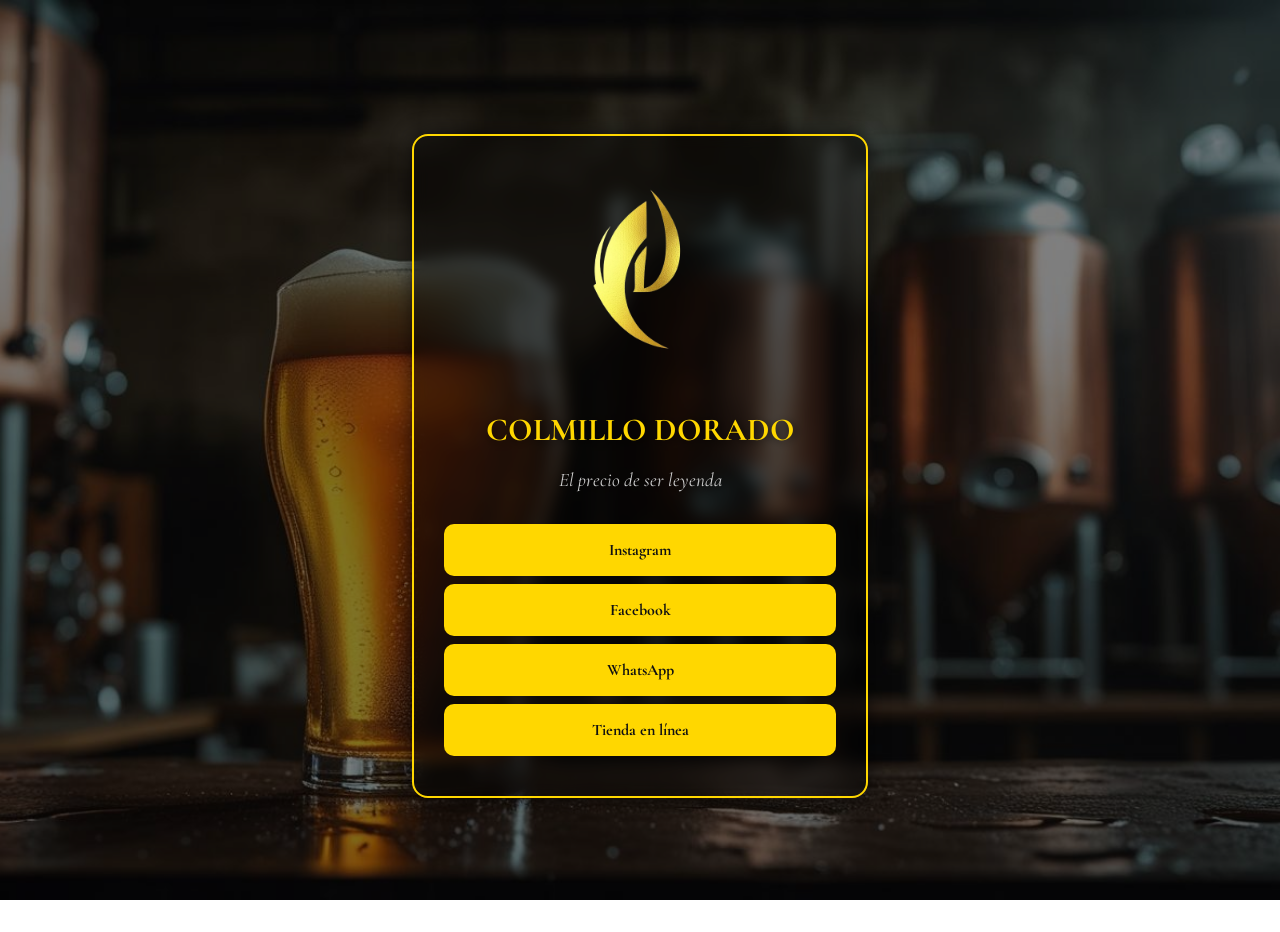
==== index.html @ a3a248d6 "Add files via upload" ====
<!DOCTYPE html>
<html lang="es">
<head>
  <meta charset="UTF-8" />
  <meta name="viewport" content="width=device-width, initial-scale=1.0" />
  <title>Colmillo Dorado</title>

  <!-- IMPORTACIÓN DE FUENTE -->
  <link href="https://fonts.googleapis.com/css2?family=Cormorant+Garamond:wght@700&display=swap" rel="stylesheet" />

  <style>
    body {
      margin: 0;
      font-family: 'Cormorant Garamond', serif;
      color: #fff;
      text-align: center;
      padding: 1rem;
      background: url('/imagenes/vaso3.jpg') no-repeat center center fixed;
      background-size: cover;
      position: relative;
    }

    /* Capa oscura encima del fondo */
    body::before {
      content: "";
      position: fixed;
      top: 0;
      left: 0;
      height: 100%;
      width: 100%;
      background-color: rgba(0, 0, 0, 0.5); /* Ajusta el nivel de oscuridad aquí */
      z-index: 0;
    }

    .container {
      position: relative;
      z-index: 1;
      min-height: 100vh;
      display: flex;
      flex-direction: column;
      justify-content: center;
      align-items: center;
    }

    .card {
      background: rgba(0, 0, 0, 0.4);
      backdrop-filter: blur(8px);
      border: 2px solid gold;
      border-radius: 16px;
      padding: 2rem 1rem;
      max-width: 420px;
      width: 100%;
      box-shadow: 0 0 20px rgba(0, 0, 0, 0.6);
    }

    .logo {
      max-width: 200px;
      margin: 0.5rem auto;
    }

    h1 {
      font-size: 2.0rem;
      margin-bottom: 0.2rem;
      color: gold;
      letter-spacing: 0px;
      text-shadow: 2px 2px 8px rgba(0, 0, 0, 0.7);
    }

    p {
      color: #ccc;
      margin-bottom: 2rem;
      font-style: italic;
      font-size: 1.2rem;
      text-shadow: 1px 1px 6px rgba(0, 0, 0, 0.6);
    }

    .link-btn {
      display: block;
      background: gold;
      color: #111;
      padding: 1rem;
      margin: 0.5rem auto;
      width: 90%;
      max-width: 360px;
      border-radius: 10px;
      text-decoration: none;
      font-weight: bold;
      transition: background 0.3s;
    }

    .link-btn:hover {
      background: #322e1b;
      color: #ccc;
    }
  </style>
</head>
<body>
  <div class="container">
    <div class="card">
      <img src="imagenes/logoSFondo.png" alt="Colmillo Dorado" class="logo" />
      <h1>COLMILLO DORADO</h1>
      <p>El precio de ser leyenda</p>

      <a href="https://www.instagram.com/colmillo_dorado" class="link-btn" target="_blank">Instagram</a>
      <a href="https://www.facebook.com/colmillo_dorado" class="link-btn" target="_blank">Facebook</a>
      <a href="https://wa.me/5210000000000" class="link-btn" target="_blank">WhatsApp</a>
      <a href="https://tienda.colmillodorado.com" class="link-btn" target="_blank">Tienda en línea</a>
    </div>
  </div>
</body>
</html>
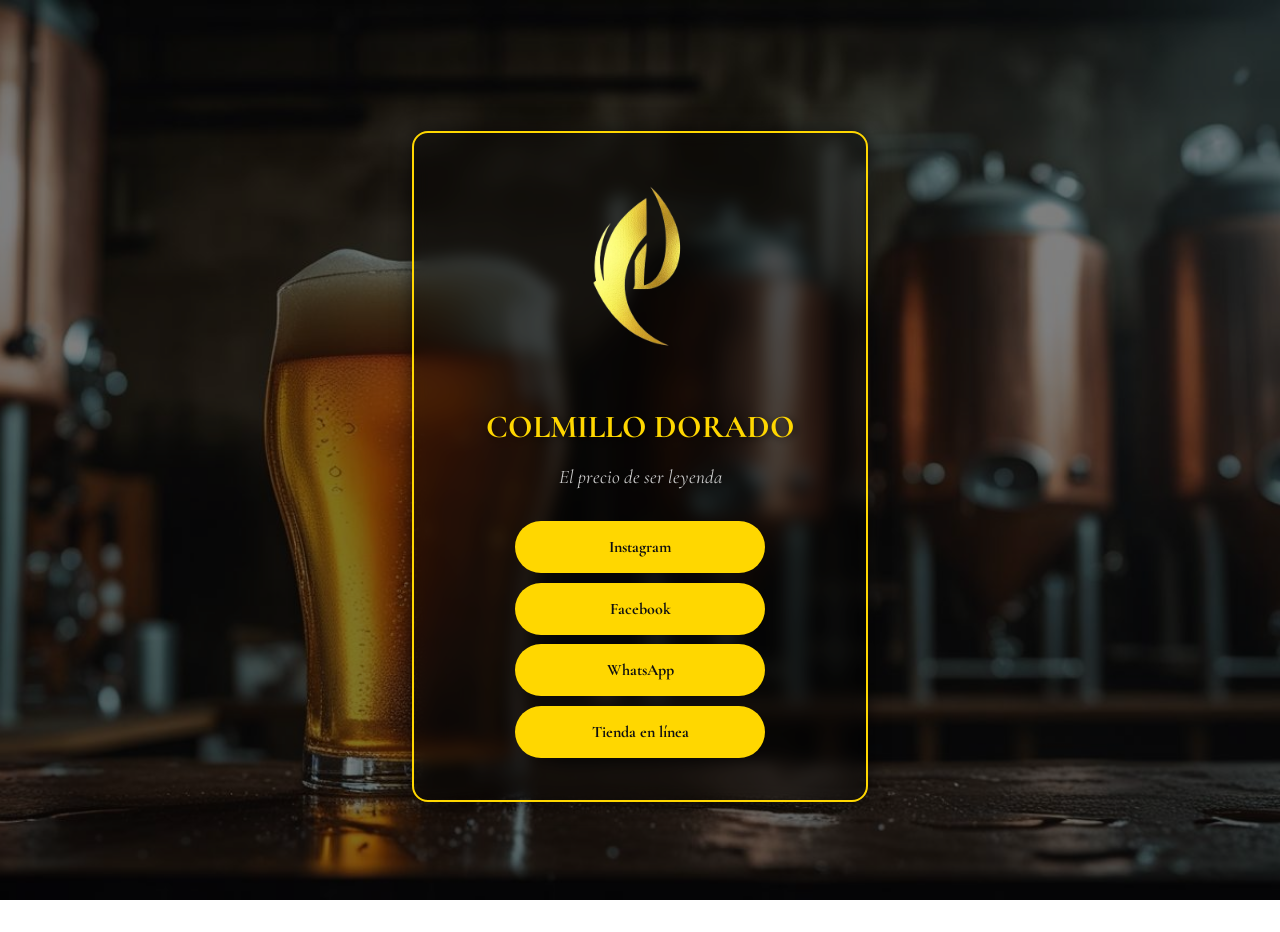
==== commit 794d8962: "Update index.html" ====
--- a/index.html
+++ b/index.html
@@ -7,6 +7,7 @@
 
   <!-- IMPORTACIÓN DE FUENTE -->
   <link href="https://fonts.googleapis.com/css2?family=Cormorant+Garamond:wght@700&display=swap" rel="stylesheet" />
+  <meta name="viewport" content="width=device-width, initial-scale=1, maximum-scale=1, user-scalable=no" />
 
   <style>
     body {
@@ -15,9 +16,10 @@
       color: #fff;
       text-align: center;
       padding: 1rem;
-      background: url('/imagenes/vaso3.jpg') no-repeat center center fixed;
+      background: url('imagenes/vaso3.jpg') no-repeat center center fixed;
       background-size: cover;
       position: relative;
+      box-sizing: border-box;
     }
 
     /* Capa oscura encima del fondo */
@@ -79,19 +81,39 @@
       background: gold;
       color: #111;
       padding: 1rem;
-      margin: 0.5rem auto;
-      width: 90%;
-      max-width: 360px;
-      border-radius: 10px;
+      margin: 0.6rem auto;
+      width: calc(100% - 2rem);
+      max-width: 250px;
+      border-radius: 90px;
       text-decoration: none;
       font-weight: bold;
       transition: background 0.3s;
+       box-sizing: border-box;
     }
 
     .link-btn:hover {
       background: #322e1b;
       color: #ccc;
     }
+    @media (max-width: 480px) {
+  .link-btn {
+    font-size: 0.95rem;
+    padding: 0.8rem;
+    max-width: 280px;
+  }
+
+  .logo {
+    max-width: 160px;
+  }
+
+  h1 {
+    font-size: 1.6rem;
+  }
+
+  p {
+    font-size: 1rem;
+  }
+}
   </style>
 </head>
 <body>
@@ -101,9 +123,9 @@
       <h1>COLMILLO DORADO</h1>
       <p>El precio de ser leyenda</p>
 
-      <a href="https://www.instagram.com/colmillo_dorado" class="link-btn" target="_blank">Instagram</a>
-      <a href="https://www.facebook.com/colmillo_dorado" class="link-btn" target="_blank">Facebook</a>
-      <a href="https://wa.me/5210000000000" class="link-btn" target="_blank">WhatsApp</a>
+      <a href="https://www.instagram.com/colmillo.dorado?igsh=ZmxvbGEyYnc3cTBv" class="link-btn" target="_blank">Instagram</a>
+      <a href="https://www.facebook.com/share/1B5HitmZrV/" class="link-btn" target="_blank">Facebook</a>
+      <a href="https://wa.me/525582457051" class="link-btn" target="_blank">WhatsApp</a>
       <a href="https://tienda.colmillodorado.com" class="link-btn" target="_blank">Tienda en línea</a>
     </div>
   </div>
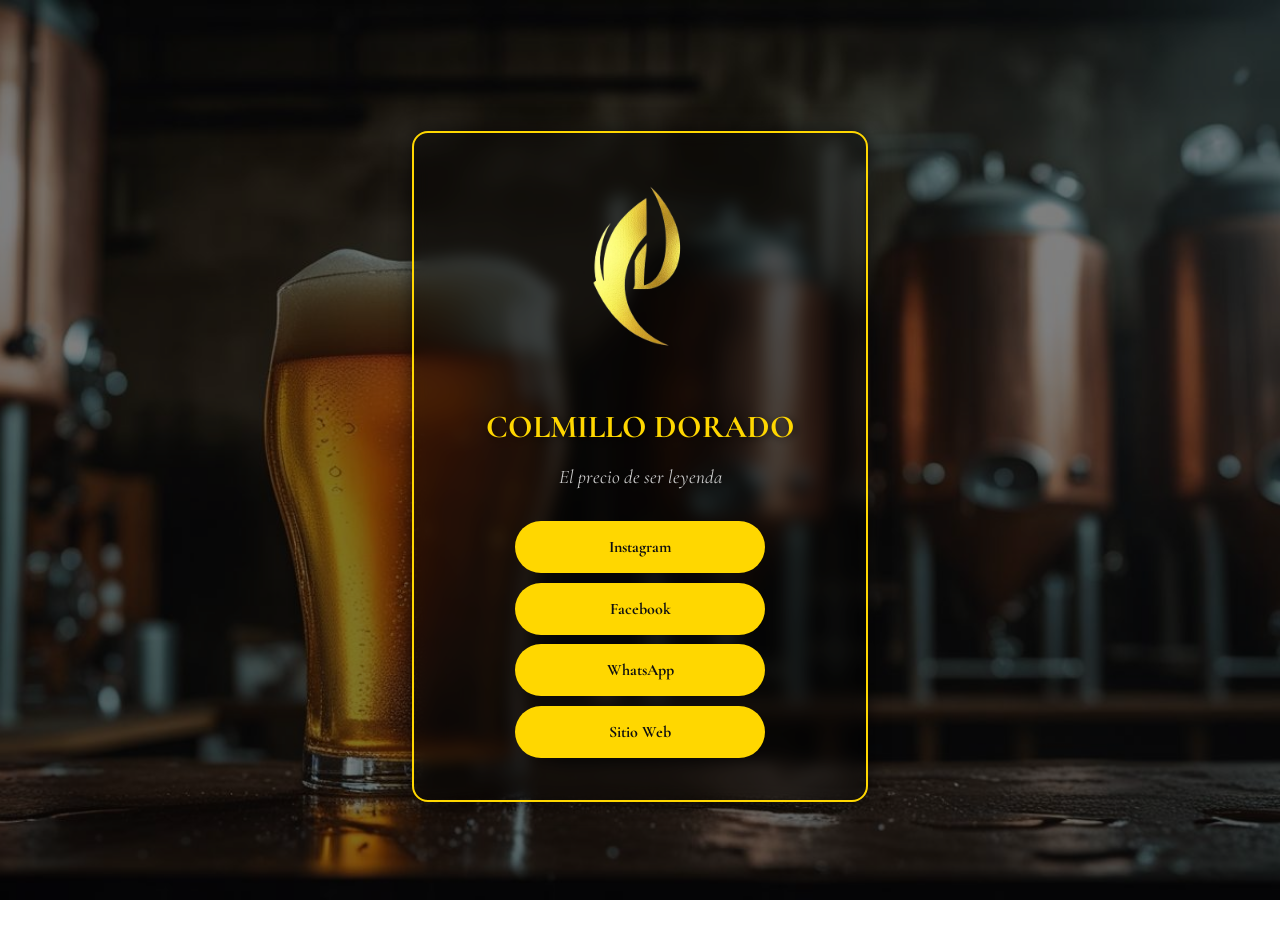
==== commit 3f124107: "index.html" ====
--- a/index.html
+++ b/index.html
@@ -126,7 +126,7 @@
       <a href="https://www.instagram.com/colmillo.dorado?igsh=ZmxvbGEyYnc3cTBv" class="link-btn" target="_blank">Instagram</a>
       <a href="https://www.facebook.com/share/1B5HitmZrV/" class="link-btn" target="_blank">Facebook</a>
       <a href="https://wa.me/525582457051" class="link-btn" target="_blank">WhatsApp</a>
-      <a href="https://tienda.colmillodorado.com" class="link-btn" target="_blank">Tienda en línea</a>
+      <a href="https://https://d4nye1.github.io/cerveceria-colmillo-dorado/" class="link-btn" target="_blank">Sitio Web</a>
     </div>
   </div>
 </body>
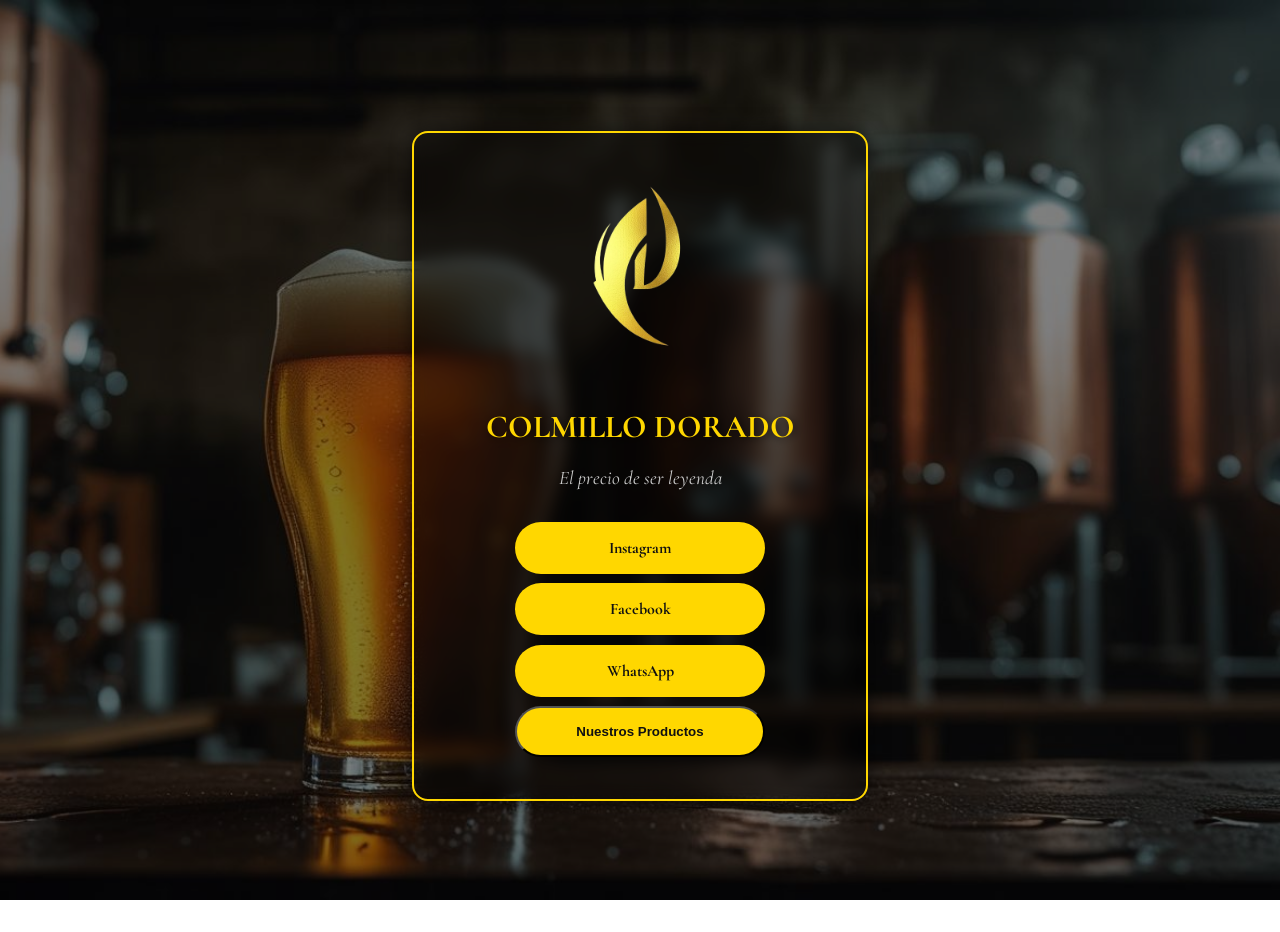
==== commit 2d205c3f: "Add files via upload" ====
--- a/index.html
+++ b/index.html
@@ -1,133 +1,215 @@
 <!DOCTYPE html>
 <html lang="es">
 <head>
-  <meta charset="UTF-8" />
-  <meta name="viewport" content="width=device-width, initial-scale=1.0" />
-  <title>Colmillo Dorado</title>
-
-  <!-- IMPORTACIÓN DE FUENTE -->
-  <link href="https://fonts.googleapis.com/css2?family=Cormorant+Garamond:wght@700&display=swap" rel="stylesheet" />
-  <meta name="viewport" content="width=device-width, initial-scale=1, maximum-scale=1, user-scalable=no" />
-
-  <style>
-    body {
-      margin: 0;
-      font-family: 'Cormorant Garamond', serif;
-      color: #fff;
-      text-align: center;
-      padding: 1rem;
-      background: url('imagenes/vaso3.jpg') no-repeat center center fixed;
-      background-size: cover;
-      position: relative;
-      box-sizing: border-box;
-    }
-
-    /* Capa oscura encima del fondo */
-    body::before {
-      content: "";
-      position: fixed;
-      top: 0;
-      left: 0;
-      height: 100%;
-      width: 100%;
-      background-color: rgba(0, 0, 0, 0.5); /* Ajusta el nivel de oscuridad aquí */
-      z-index: 0;
-    }
-
-    .container {
-      position: relative;
-      z-index: 1;
-      min-height: 100vh;
-      display: flex;
-      flex-direction: column;
-      justify-content: center;
-      align-items: center;
-    }
-
-    .card {
-      background: rgba(0, 0, 0, 0.4);
-      backdrop-filter: blur(8px);
-      border: 2px solid gold;
-      border-radius: 16px;
-      padding: 2rem 1rem;
-      max-width: 420px;
-      width: 100%;
-      box-shadow: 0 0 20px rgba(0, 0, 0, 0.6);
-    }
-
-    .logo {
-      max-width: 200px;
-      margin: 0.5rem auto;
-    }
-
-    h1 {
-      font-size: 2.0rem;
-      margin-bottom: 0.2rem;
-      color: gold;
-      letter-spacing: 0px;
-      text-shadow: 2px 2px 8px rgba(0, 0, 0, 0.7);
-    }
-
-    p {
-      color: #ccc;
-      margin-bottom: 2rem;
-      font-style: italic;
-      font-size: 1.2rem;
-      text-shadow: 1px 1px 6px rgba(0, 0, 0, 0.6);
-    }
-
-    .link-btn {
-      display: block;
-      background: gold;
-      color: #111;
-      padding: 1rem;
-      margin: 0.6rem auto;
-      width: calc(100% - 2rem);
-      max-width: 250px;
-      border-radius: 90px;
-      text-decoration: none;
-      font-weight: bold;
-      transition: background 0.3s;
-       box-sizing: border-box;
-    }
-
-    .link-btn:hover {
-      background: #322e1b;
-      color: #ccc;
-    }
-    @media (max-width: 480px) {
+<meta charset="UTF-8" />
+<meta name="viewport" content="width=device-width, initial-scale=1.0" />
+<title>Colmillo Dorado</title>
+
+<link href="https://fonts.googleapis.com/css2?family=Cormorant+Garamond:wght@700&display=swap" rel="stylesheet" />
+
+<style>
+body {
+  margin: 0;
+  font-family: 'Cormorant Garamond', serif;
+  color: #fff;
+  text-align: center;
+  padding: 1rem;
+  background: url('imagenes/vaso3.jpg') no-repeat center center fixed;
+  background-size: cover;
+  position: relative;
+  box-sizing: border-box;
+}
+
+body::before {
+  content: "";
+  position: fixed;
+  top: 0;
+  left: 0;
+  height: 100%;
+  width: 100%;
+  background-color: rgba(0, 0, 0, 0.5);
+  z-index: 0;
+}
+
+.container {
+  position: relative;
+  z-index: 1;
+  min-height: 100vh;
+  display: flex;
+  flex-direction: column;
+  justify-content: center;
+  align-items: center;
+}
+
+.card {
+  background: rgba(0, 0, 0, 0.4);
+  backdrop-filter: blur(8px);
+  border: 2px solid gold;
+  border-radius: 16px;
+  padding: 2rem 1rem;
+  max-width: 420px;
+  width: 100%;
+  box-shadow: 0 0 20px rgba(0, 0, 0, 0.6);
+}
+
+.logo {
+  max-width: 200px;
+  margin: 0.5rem auto;
+}
+
+h1 {
+  font-size: 2rem;
+  margin-bottom: 0.2rem;
+  color: gold;
+  letter-spacing: 0px;
+  text-shadow: 2px 2px 8px rgba(0, 0, 0, 0.7);
+}
+
+p {
+  color: #ccc;
+  margin-bottom: 2rem;
+  font-style: italic;
+  font-size: 1.2rem;
+  text-shadow: 1px 1px 6px rgba(0, 0, 0, 0.6);
+}
+
+.link-btn {
+  display: block;
+  background: gold;
+  color: #111;
+  padding: 1rem;
+  margin: 0.6rem auto;
+  width: calc(100% - 2rem);
+  max-width: 250px;
+  border-radius: 90px;
+  text-decoration: none;
+  font-weight: bold;
+  transition: background 0.3s;
+  box-sizing: border-box;
+}
+
+.link-btn:hover {
+  background: #322e1b;
+  color: #ccc;
+}
+
+@media (max-width: 480px) {
   .link-btn {
     font-size: 0.95rem;
     padding: 0.8rem;
     max-width: 280px;
   }
-
   .logo {
     max-width: 160px;
   }
-
   h1 {
     font-size: 1.6rem;
   }
-
   p {
     font-size: 1rem;
   }
 }
-  </style>
+
+/* Modal estilos */
+.modal {
+  display: none; 
+  position: fixed; 
+  z-index: 100;
+  left: 0;
+  top: 0;
+  width: 100%;
+  height: 100%;
+  overflow: auto;
+  background-color: rgba(0,0,0,0.7);
+}
+
+.modal-content {
+  background: rgba(0,0,0,0.9);
+  margin: 15% auto;
+  padding: 20px;
+  border: 2px solid gold;
+  border-radius: 12px;
+  max-width: 400px;
+  text-align: center;
+}
+
+.modal-content h2 {
+  color: gold;
+}
+
+.modal-buttons {
+  margin-top: 20px;
+}
+
+.modal-buttons button {
+  padding: 10px 20px;
+  margin: 0 10px;
+  border: none;
+  border-radius: 8px;
+  cursor: pointer;
+  font-weight: bold;
+}
+
+#btn-si {
+  background: gold;
+  color: black;
+}
+
+#btn-no {
+  background: darkred;
+  color: white;
+}
+</style>
 </head>
+
 <body>
-  <div class="container">
-    <div class="card">
-      <img src="imagenes/logoSFondo.png" alt="Colmillo Dorado" class="logo" />
-      <h1>COLMILLO DORADO</h1>
-      <p>El precio de ser leyenda</p>
-
-      <a href="https://www.instagram.com/colmillo.dorado?igsh=ZmxvbGEyYnc3cTBv" class="link-btn" target="_blank">Instagram</a>
-      <a href="https://www.facebook.com/share/1B5HitmZrV/" class="link-btn" target="_blank">Facebook</a>
-      <a href="https://wa.me/525582457051" class="link-btn" target="_blank">WhatsApp</a>
-      <a href="https://https://d4nye1.github.io/cerveceria-colmillo-dorado/" class="link-btn" target="_blank">Sitio Web</a>
+<div class="container">
+  <div class="card">
+    <img src="imagenes/logoSFondo.png" alt="Colmillo Dorado" class="logo" />
+    <h1>COLMILLO DORADO</h1>
+    <p>El precio de ser leyenda</p>
+
+    <a href="https://www.instagram.com/colmillo.dorado?igsh=ZmxvbGEyYnc3cTBv" class="link-btn" target="_blank">Instagram</a>
+    <a href="https://www.facebook.com/share/1B5HitmZrV/" class="link-btn" target="_blank">Facebook</a>
+    <a href="https://wa.me/525582457051" class="link-btn" target="_blank">WhatsApp</a>
+    <button class="link-btn" id="boton-productos">Nuestros Productos</button>
+  </div>
+</div>
+
+<!-- Modal -->
+<div id="modal-edad" class="modal">
+  <div class="modal-content">
+    <h2 id="modal-titulo">¿Eres mayor de edad?</h2>
+    <div class="modal-buttons" id="modal-buttons">
+      <button id="btn-si">Sí</button>
+      <button id="btn-no">No</button>
     </div>
   </div>
+</div>
+
+<script>
+const botonProductos = document.getElementById("boton-productos");
+const modal = document.getElementById("modal-edad");
+const btnSi = document.getElementById("btn-si");
+const btnNo = document.getElementById("btn-no");
+const modalTitulo = document.getElementById("modal-titulo");
+const modalButtons = document.getElementById("modal-buttons");
+
+// Mostrar modal
+botonProductos.addEventListener("click", () => {
+  modal.style.display = "block";
+});
+
+// Si es mayor → ir a catálogo
+btnSi.addEventListener("click", () => {
+  window.location.href = "catalogo.html";
+});
+
+// Si no → mostrar mensaje en modal
+btnNo.addEventListener("click", () => {
+  modalTitulo.innerText = "Lo sentimos guerrero, aún no puedes consagrarte pero sigue luchando para ser un Colmillo Dorado. El precio de ser leyenda.";
+  modalButtons.style.display = "none";
+});
+</script>
 </body>
 </html>
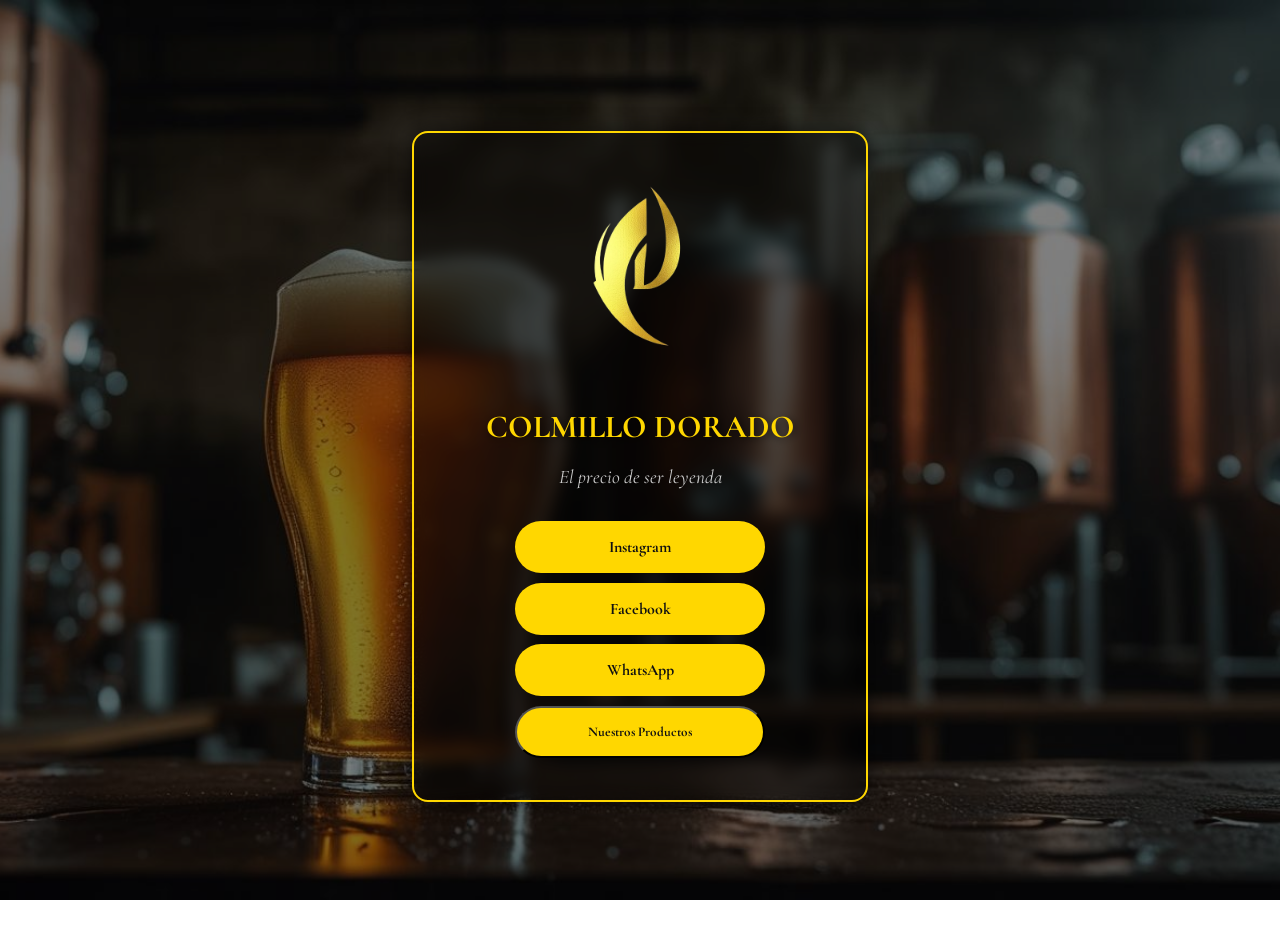
==== commit ea3be1b3: "Update index.html" ====
--- a/index.html
+++ b/index.html
@@ -75,6 +75,7 @@
 
 .link-btn {
   display: block;
+  font-family: 'Cormorant Garamond', serif;
   background: gold;
   color: #111;
   padding: 1rem;
@@ -213,3 +214,4 @@
 </script>
 </body>
 </html>
+
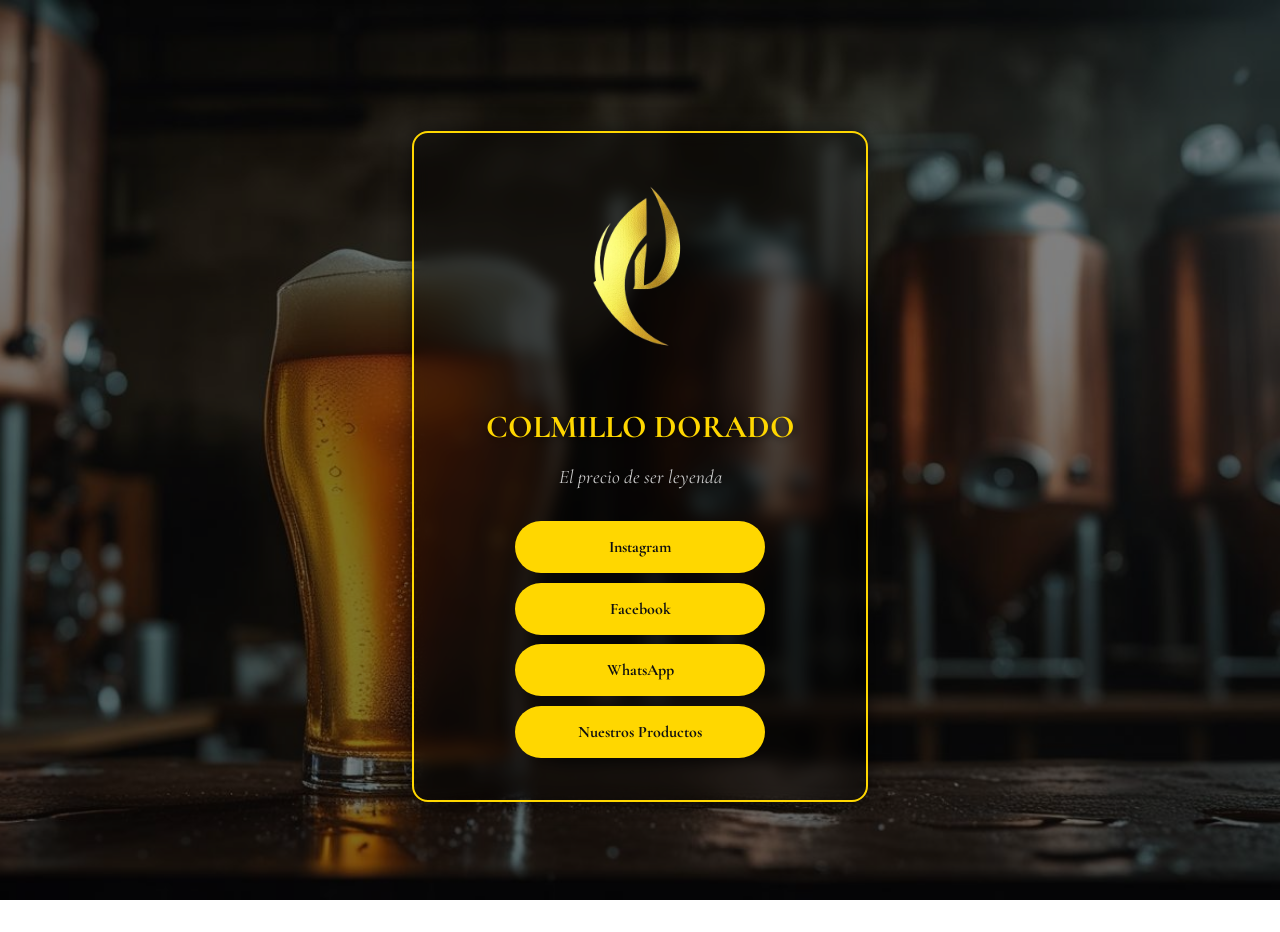
==== commit adbebb58: "index.html" ====
--- a/index.html
+++ b/index.html
@@ -160,6 +160,30 @@
   background: darkred;
   color: white;
 }
+.link-btn:where(button) {
+  all: unset;
+  display: block;
+  font-family: 'Cormorant Garamond', serif;
+  background: gold;
+  color: #111;
+  padding: 1rem;
+  margin: 0.6rem auto;
+  width: calc(100% - 2rem);
+  max-width: 250px;
+  border-radius: 90px;
+  text-decoration: none;
+  font-weight: bold;
+  transition: background 0.3s;
+  box-sizing: border-box;
+  text-align: center;
+  cursor: pointer;
+}
+
+.link-btn:where(button):hover {
+  background: #322e1b;
+  color: #ccc;
+}
+
 </style>
 </head>
 
@@ -214,4 +238,3 @@
 </script>
 </body>
 </html>
-
